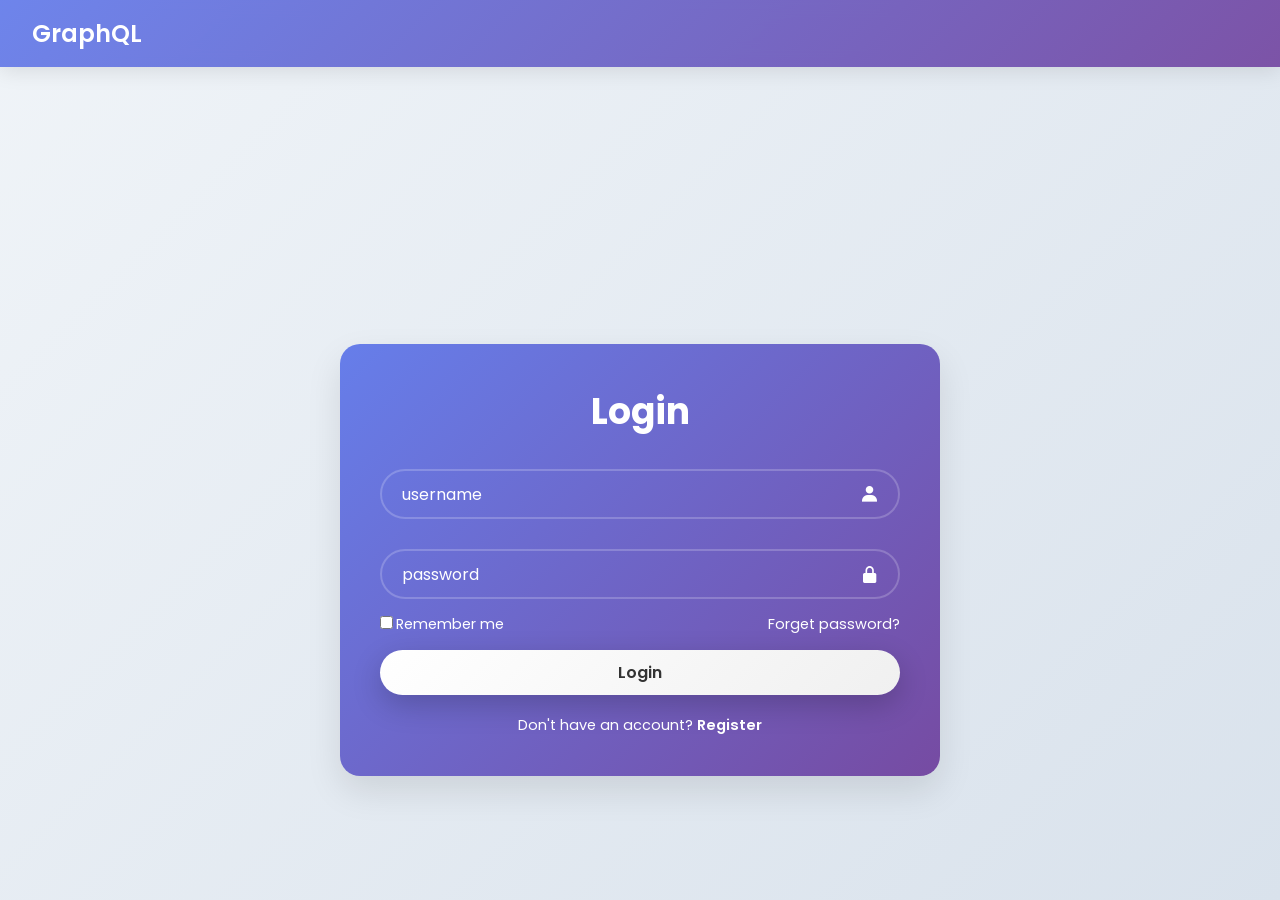
==== index.html @ 5c152f26 "graphql profile,login,register styles" ====
<!DOCTYPE html>
<html lang="en">
<head>
  <meta charset="UTF-8">
  <meta http-equiv="X-UA-Compatible" content="IE=edge">
  <meta name="viewport" content="width=device-width, initial-scale=1.0">
  <title>Login | GraphQL</title>
  <link rel="stylesheet" href="style.css">
  <link rel="stylesheet" href="https://unpkg.com/boxicons@2.1.4/css/boxicons.min.css">
  <script src="shared.js" defer></script>
</head>
<body class="guest-mode">

  <nav class="navbar">
    <h2>GraphQL</h2>
    <div class="navbar-right">
      <span class="welcome-text" id="welcomeText">Welcome, Guest</span>
      <button id="accountBtn" title="Account"><i class='bx bx-user'></i></button>
      <button id="logoutBtn">Logout</button>
    </div>
  </nav>

  <div class="wrapper">
    <form action="">
      <h1>Login</h1>
      <div class="input-box">
        <input type="text" placeholder="username" required>
        <i class="bx bxs-user"></i>
      </div>
      <div class="input-box">
        <input type="password" placeholder="password" required>
        <i class="bx bxs-lock-alt"></i>
      </div>
      <div class="remember-forget">
        <label><input type="checkbox">Remember me</label>
        <a href="#">Forget password?</a>
      </div>
      <button type="submit" class="btn">Login</button>
      <div class="register-link">
      <p>Don't have an account? <a href="register.html">Register</a></p>
      </div>
    </form>
  </div>

  <script>
    document.addEventListener('DOMContentLoaded', function() {
      const user = localStorage.getItem('user') || 'Guest';
      const welcomeText = document.getElementById('welcomeText');
      if (welcomeText) welcomeText.textContent = `Welcome, ${user}`;

      const form = document.querySelector('form');
      if (form) {
        form.addEventListener('submit', function(e) {
          e.preventDefault();
          const usernameInput = document.querySelector('input[type="text"]:first-of-type');
          const username = usernameInput ? usernameInput.value || 'User' : 'User';
          localStorage.setItem('user', username);
          document.body.classList.remove('guest-mode');
          if (welcomeText) welcomeText.textContent = `Welcome, ${username}`;
          alert(`Logged in as ${username}! Check navbar.`);
        });
      }

      const logoutBtn = document.getElementById('logoutBtn');
      if (logoutBtn) {
        logoutBtn.addEventListener('click', function() {
          localStorage.removeItem('user');
          document.body.classList.add('guest-mode');
          if (welcomeText) welcomeText.textContent = 'Welcome, Guest';
          alert('Logged out!');
        });
      }

      const accountBtn = document.getElementById('accountBtn');
      if (accountBtn) {
        accountBtn.addEventListener('click', function() {
          alert('Account settings - demo!');
        });
      }
    });
  </script>
</body>
</html>
---- style.css ----
/* ---login--- */

@import url("https://fonts.googleapis.com/css2?family=Poppins:wght@300;400;500;600;700;800;900&display=swap");

* {
  margin: 0;
  padding: 0;
  box-sizing: border-box;
  font-family: "Poppins", sans-serif;
}

body {
  margin: 0;
  padding-top: 100px;
  min-height: 100vh;
  background: linear-gradient(135deg, #f0f4f8 0%, #d9e2ec 100%);
  color: #333;
  font-family: "Poppins", sans-serif;
  overflow-x: hidden;
  position: relative;
}

body.user-mode .profile-container {
  margin-top: 0;
  padding-top: 2rem;
}

body.guest-mode {
  display: flex;
  justify-content: center;
  align-items: center;
}

.navbar {
  position: fixed;
  top: 0;
  left: 0;
  right: 0;
  background: linear-gradient(135deg, rgba(102, 126, 234, 0.95), rgba(118, 75, 162, 0.95));
  backdrop-filter: blur(10px);
  padding: 1rem 2rem;
  display: flex;
  justify-content: space-between;
  align-items: center;
  z-index: 1000;
  box-shadow: 0 4px 20px rgba(0,0,0,0.1);
  color: #fff;
}

.navbar-right {
  display: flex;
  align-items: center;
  gap: 1rem;
}

.welcome-text {
  font-weight: 500;
  opacity: 0.9;
  font-size: 0.95rem;
}

.navbar h2 {
  margin: 0;
  font-size: 1.5rem;
  font-weight: 600;
}

#accountBtn {
  background: rgba(255,255,255,0.2);
  border: 1px solid rgba(255,255,255,0.3);
  color: #fff;
  width: 40px;
  height: 40px;
  border-radius: 50%;
  cursor: pointer;
  font-size: 1.2rem;
  display: flex;
  align-items: center;
  justify-content: center;
  transition: all 0.3s ease;
}

#accountBtn:hover {
  background: rgba(255,255,255,0.3);
  transform: translateY(-2px) scale(1.05);
  box-shadow: 0 5px 15px rgba(0,0,0,0.2);
}

#logoutBtn {
  background: rgba(255,255,255,0.2);
  border: 1px solid rgba(255,255,255,0.3);
  color: #fff;
  padding: 0.5rem 1.5rem;
  border-radius: 25px;
  cursor: pointer;
  font-size: 0.9rem;
  font-weight: 500;
  transition: all 0.3s ease;
}

#logoutBtn:hover {
  background: rgba(255,255,255,0.3);
  transform: translateY(-2px);
  box-shadow: 0 5px 15px rgba(0,0,0,0.2);
}

.guest-mode .welcome-text,
.guest-mode #logoutBtn,
.guest-mode #accountBtn {
  display: none !important;
}

.wrapper {
  margin-top: 120px;
  width: 600px;
  background: linear-gradient(135deg, #667eea 0%, #764ba2 100%);
  color: #fff;
  padding: 40px;
  border-radius: 20px;
  box-shadow: 0 15px 35px rgba(0, 0, 0, 0.1);
}

.profile-container {
  max-width: 1200px;
  margin: 2rem auto 0;
  padding: 0 2rem;
  display: grid;
  grid-template-columns: 1fr 1fr;
  gap: 2rem;
  align-items: start;
}

@media (max-width: 768px) {
  .profile-container {
    grid-template-columns: 1fr;
    padding: 0 1rem;
    gap: 1rem;
  }
  
  #xpGraph {
    width: 100% !important;
    height: 200 !important;
  }
  
  .card svg {
    max-width: 100%;
    height: auto;
  }
}

/* Chart enhancements */
.card svg rect {
  transition: all 0.5s ease;
}

.card svg text {
  font-family: 'Poppins', sans-serif;
}

/* Original login styles */

@media (max-width: 640px) {
  .wrapper {
    width: 90%;
    margin: 20px auto;
  }
  .wrapper .input-row {
    flex-direction: column;
    gap: 10px;
  }
}

.wrapper h1 {
  font-size: 36px;
  text-align: center;
}

.wrapper .input-row {
  display: flex;
  gap: 15px;
  margin: 10px 0;
}

.wrapper .input-row .input-box {
  flex: 1;
  position: relative;
  height: 50px;
}

.wrapper .input-box {
  position: relative;
  width: 100%;
  height: 50px;
  margin: 30px 0;
}

.input-box input {
  width: 100%;
  height: 100%;
  background: transparent;
  border: none;
  outline: none;
  border: 2px solid rgba(255,255,255,0.2);
  border-radius: 40px;
  font-size: 16px;
  color: #fff;
  padding: 20px 45px 20px 20px;
}

.input-box input::placeholder {
  color: #fff;
}

.input-box i {
  position: absolute;
  right: 20px;
  top: 50%;
  transform: translateY(-50%);
  font-size: 20px;
}

.wrapper .remember-forget {
  display: flex;
  justify-content: space-between;
  font-size: 14.5px;
  margin: -15px 0 15px;
}

.remember-forget label input{
  accent-color: #fff;
  margin-right: 3px;
}

.remember-forget a {
  color: #fff;
  text-decoration: none;
}

.remember-forget a:hover {
  text-decoration: underline;
}

.wrapper .btn {
  width: 100%;
  height: 45px;
  background: linear-gradient(135deg, #fff 0%, #f0f0f0 100%);
  border: none;
  outline: none;
  border-radius: 40px;
  box-shadow: 0 10px 30px rgba(0, 0, 0, 0.2);
  cursor: pointer;
  font-size: 16px;
  color: #333;
  font-weight: 600;
  transition: all 0.3s ease;
}

.wrapper .btn:hover {
  transform: translateY(-2px);
  box-shadow: 0 15px 40px rgba(0, 0, 0, 0.3);
}

.wrapper .register-link {
  font-size: 14.5px;
  text-align: center;
  margin-top: 20px;
}

.register-link p a {
  color: #fff;
  text-decoration: none;
  font-weight: 600;
}

.register-link p a:hover {
  text-decoration: underline;
}

/* Profile card styles - rest unchanged */
.card {
  background: rgba(255, 255, 255, 0.1);
  backdrop-filter: blur(15px);
  border: 1px solid rgba(255, 255, 255, 0.2);
  border-radius: 20px;
  padding: 2rem;
  box-shadow: 0 10px 40px rgba(0, 0, 0, 0.1);
  transition: all 0.3s ease;
  position: relative;
  overflow: hidden;
}

/* ... (all other profile styles remain the same - omitted for brevity, included in full file) */
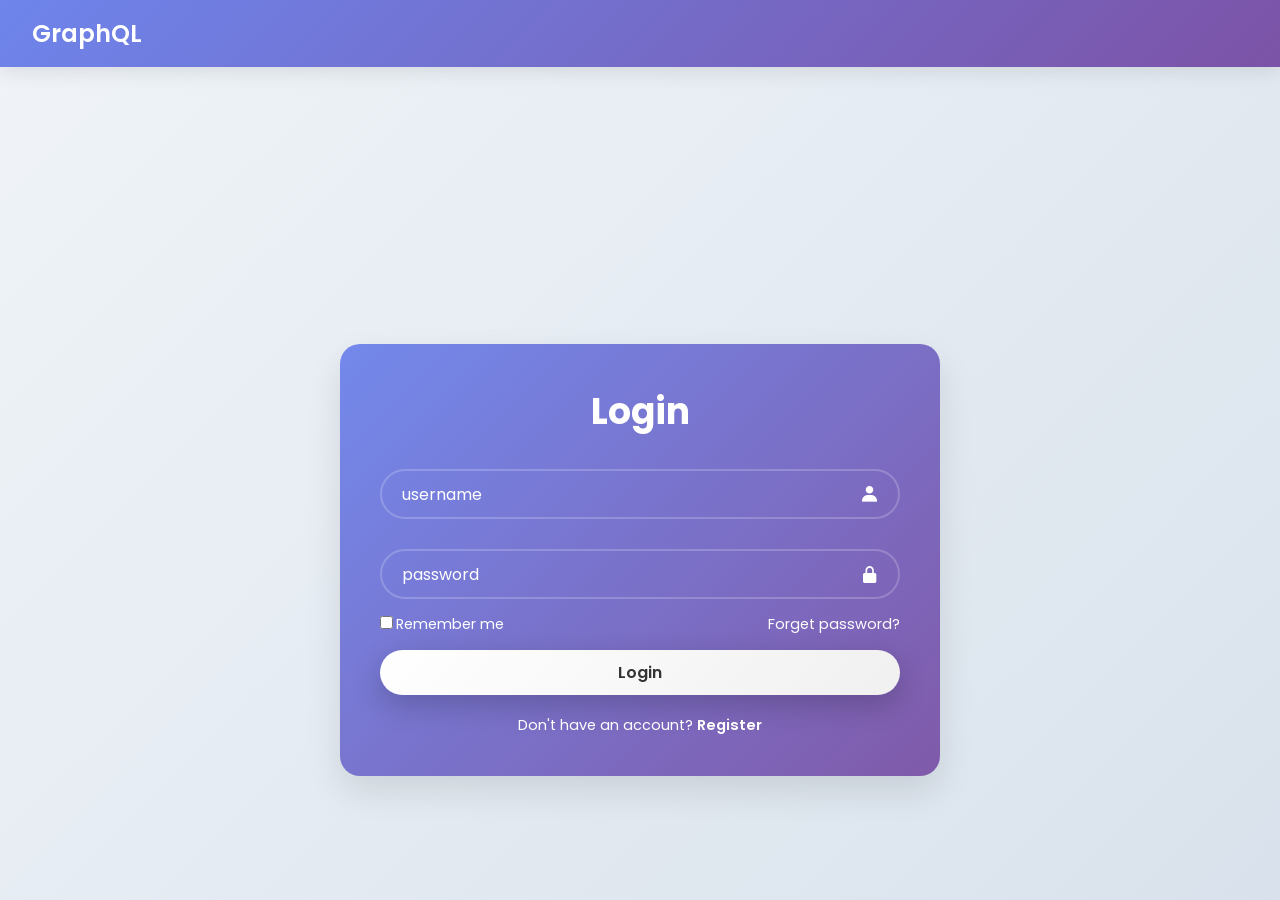
==== commit 1d773c3f: "." ====
--- a/index.html
+++ b/index.html
@@ -7,7 +7,7 @@
   <title>Login | GraphQL</title>
   <link rel="stylesheet" href="style.css">
   <link rel="stylesheet" href="https://unpkg.com/boxicons@2.1.4/css/boxicons.min.css">
-  <script src="shared.js" defer></script>
+
 </head>
 <body class="guest-mode">
 
@@ -42,42 +42,6 @@
     </form>
   </div>
 
-  <script>
-    document.addEventListener('DOMContentLoaded', function() {
-      const user = localStorage.getItem('user') || 'Guest';
-      const welcomeText = document.getElementById('welcomeText');
-      if (welcomeText) welcomeText.textContent = `Welcome, ${user}`;
 
-      const form = document.querySelector('form');
-      if (form) {
-        form.addEventListener('submit', function(e) {
-          e.preventDefault();
-          const usernameInput = document.querySelector('input[type="text"]:first-of-type');
-          const username = usernameInput ? usernameInput.value || 'User' : 'User';
-          localStorage.setItem('user', username);
-          document.body.classList.remove('guest-mode');
-          if (welcomeText) welcomeText.textContent = `Welcome, ${username}`;
-          alert(`Logged in as ${username}! Check navbar.`);
-        });
-      }
-
-      const logoutBtn = document.getElementById('logoutBtn');
-      if (logoutBtn) {
-        logoutBtn.addEventListener('click', function() {
-          localStorage.removeItem('user');
-          document.body.classList.add('guest-mode');
-          if (welcomeText) welcomeText.textContent = 'Welcome, Guest';
-          alert('Logged out!');
-        });
-      }
-
-      const accountBtn = document.getElementById('accountBtn');
-      if (accountBtn) {
-        accountBtn.addEventListener('click', function() {
-          alert('Account settings - demo!');
-        });
-      }
-    });
-  </script>
 </body>
 </html>
--- a/style.css
+++ b/style.css
@@ -113,7 +113,7 @@
 .wrapper {
   margin-top: 120px;
   width: 600px;
-  background: linear-gradient(135deg, #667eea 0%, #764ba2 100%);
+  background: linear-gradient(135deg, rgba(102, 126, 234, 0.9), rgba(118, 75, 162, 0.9));
   color: #fff;
   padding: 40px;
   border-radius: 20px;
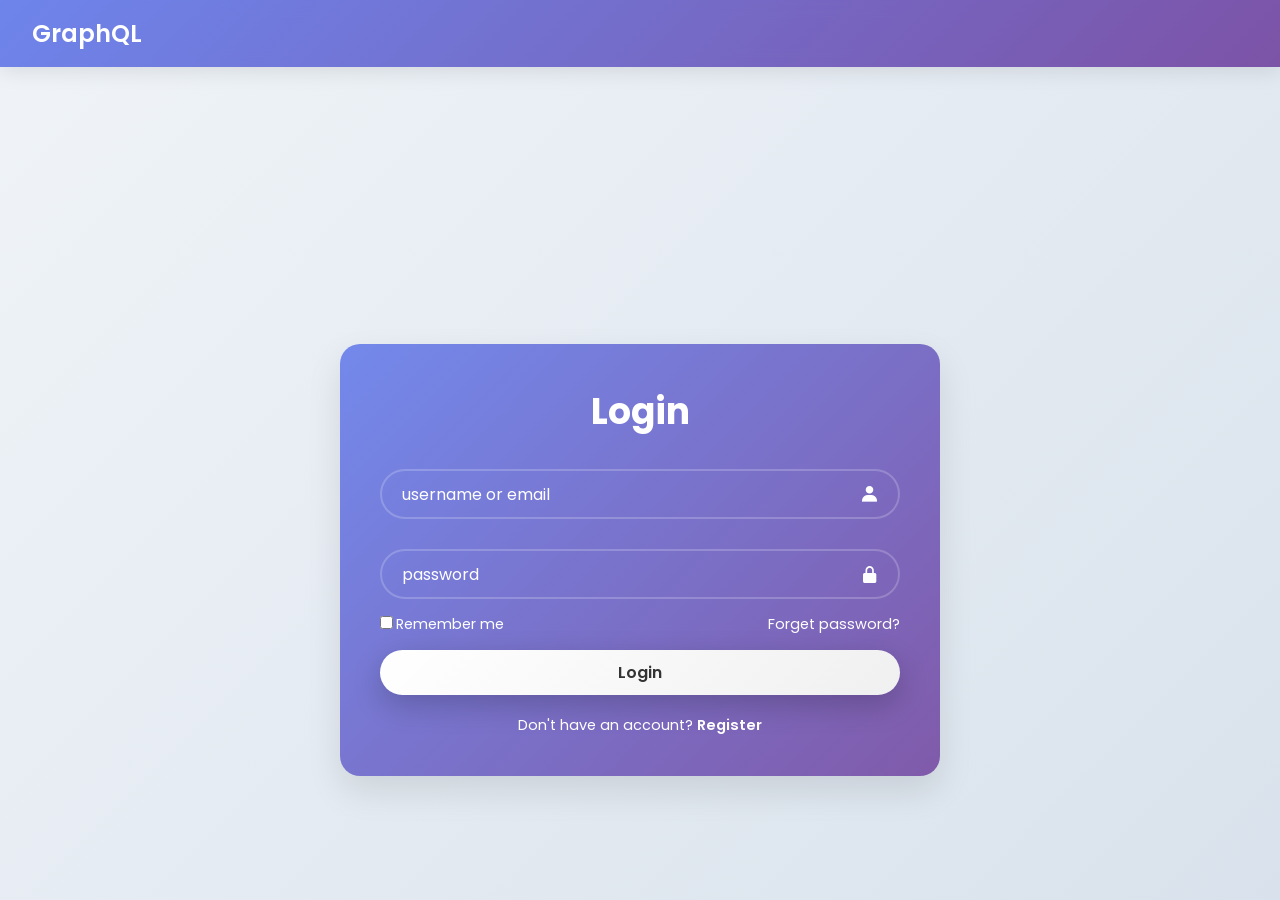
==== commit 641695df: "." ====
--- a/index.html
+++ b/index.html
@@ -9,6 +9,7 @@
   <link rel="stylesheet" href="https://unpkg.com/boxicons@2.1.4/css/boxicons.min.css">
 
 </head>
+
 <body class="guest-mode">
 
   <nav class="navbar">
@@ -21,27 +22,34 @@
   </nav>
 
   <div class="wrapper">
-    <form action="">
+    <form id="loginForm">
       <h1>Login</h1>
+    
       <div class="input-box">
-        <input type="text" placeholder="username" required>
+        <input id="username" type="text" placeholder="username or email" required>
         <i class="bx bxs-user"></i>
       </div>
+    
       <div class="input-box">
-        <input type="password" placeholder="password" required>
+        <input id="password" type="password" placeholder="password" required>
         <i class="bx bxs-lock-alt"></i>
       </div>
+    
       <div class="remember-forget">
         <label><input type="checkbox">Remember me</label>
         <a href="#">Forget password?</a>
       </div>
+    
       <button type="submit" class="btn">Login</button>
+    
+      <p id="error" style="color:red;"></p>
+    
       <div class="register-link">
-      <p>Don't have an account? <a href="register.html">Register</a></p>
+        <p>Don't have an account? <a href="register.html">Register</a></p>
       </div>
     </form>
   </div>
 
-
+  <script src="login.js"></script>
 </body>
 </html>
--- a/style.css
+++ b/style.css
@@ -289,5 +289,23 @@
   overflow: hidden;
 }
 
-/* ... (all other profile styles remain the same - omitted for brevity, included in full file) */
-
+.input-box select {
+  width: 100%;
+  height: 100%;
+  background: transparent;
+  border: 2px solid rgba(255,255,255,0.2);
+  border-radius: 40px;
+  outline: none;
+  font-size: 16px;
+  color: #fff;
+  padding: 0 45px 0 20px;
+  appearance: none;
+}
+
+.input-box select option {
+  color: #333;
+}
+
+.input-box select:invalid {
+  color: #fff;
+}
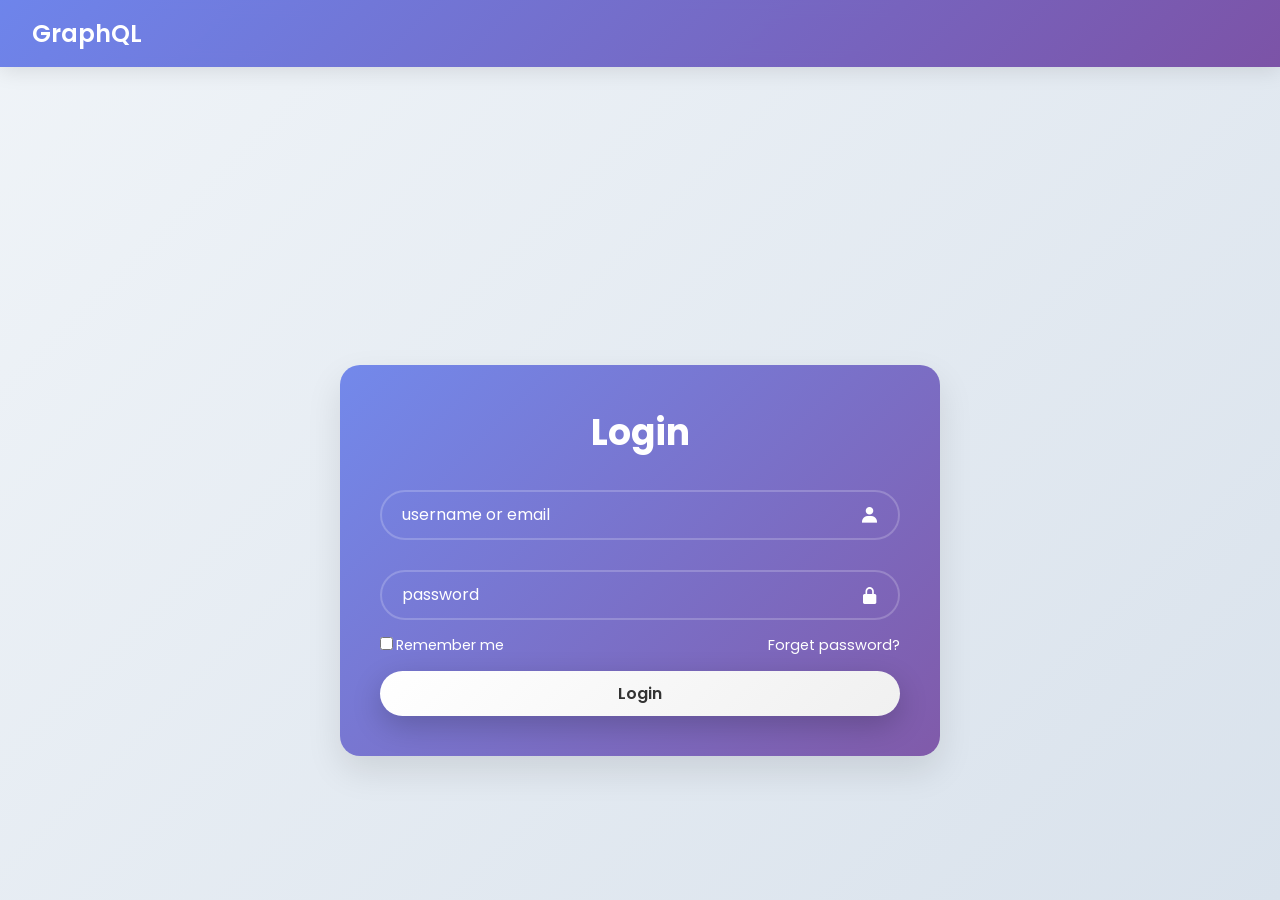
==== commit 3b4fbadf: "Fix script paths and update project for GitHub Pages" ====
--- a/index.html
+++ b/index.html
@@ -44,12 +44,11 @@
     
       <p id="error" style="color:red;"></p>
     
-      <div class="register-link">
-        <p>Don't have an account? <a href="register.html">Register</a></p>
-      </div>
+
     </form>
   </div>
 
-  <script src="login.js"></script>
+  <script src="Js/graphql.js"></script>
+  <script src="Js/login.js"></script>
 </body>
 </html>
--- a/style.css
+++ b/style.css
@@ -260,21 +260,7 @@
   box-shadow: 0 15px 40px rgba(0, 0, 0, 0.3);
 }
 
-.wrapper .register-link {
-  font-size: 14.5px;
-  text-align: center;
-  margin-top: 20px;
-}
-
-.register-link p a {
-  color: #fff;
-  text-decoration: none;
-  font-weight: 600;
-}
-
-.register-link p a:hover {
-  text-decoration: underline;
-}
+
 
 /* Profile card styles - rest unchanged */
 .card {
@@ -308,4 +294,126 @@
 
 .input-box select:invalid {
   color: #fff;
-}+}
+
+/* Profile enhancements */
+.card h3 {
+  margin-bottom: 1rem;
+  font-size: 1.15rem;
+  font-weight: 600;
+  display: flex;
+  align-items: center;
+  gap: 0.5rem;
+}
+
+.card h3 i {
+  font-size: 1.3rem;
+  opacity: 0.9;
+}
+
+.card p {
+  margin: 0.4rem 0;
+  font-size: 0.95rem;
+}
+
+.card p span {
+  font-weight: 600;
+  color: #667eea;
+}
+
+.big-stat {
+  font-size: 2rem;
+  font-weight: 700;
+  margin: 0.5rem 0;
+  color: #764ba2;
+}
+
+.full-width {
+  grid-column: 1 / -1;
+}
+
+.card:hover {
+  transform: translateY(-3px);
+  box-shadow: 0 15px 50px rgba(0, 0, 0, 0.15);
+}
+
+/* Chart containers */
+.chart-wrap {
+  position: relative;
+  width: 100%;
+  margin-top: 1rem;
+}
+
+.chart-wrap svg {
+  width: 100%;
+  height: auto;
+  display: block;
+  overflow: visible;
+}
+
+/* Tooltip */
+.tooltip {
+  position: absolute;
+  background: rgba(0, 0, 0, 0.85);
+  color: #fff;
+  padding: 0.5rem 0.75rem;
+  border-radius: 8px;
+  font-size: 0.85rem;
+  pointer-events: none;
+  opacity: 0;
+  transition: opacity 0.2s ease;
+  z-index: 10;
+  white-space: nowrap;
+  box-shadow: 0 4px 15px rgba(0, 0, 0, 0.3);
+}
+
+.tooltip strong {
+  display: block;
+  margin-bottom: 0.2rem;
+  font-weight: 600;
+}
+
+/* Stats cards background tint */
+.card.stats {
+  background: linear-gradient(135deg, rgba(102, 126, 234, 0.15), rgba(118, 75, 162, 0.15));
+}
+
+/* Responsive graph sizing */
+@media (max-width: 768px) {
+  .profile-container {
+    grid-template-columns: 1fr;
+    padding: 0 1rem;
+    gap: 1rem;
+  }
+
+  .full-width {
+    grid-column: 1 / -1;
+  }
+
+  .chart-wrap svg {
+    max-width: 100%;
+    height: auto;
+  }
+
+  .big-stat {
+    font-size: 1.5rem;
+  }
+}
+
+/* Loading / error states inside cards */
+.card .btn {
+  margin-top: 1rem;
+  background: linear-gradient(135deg, #fff 0%, #f0f0f0 100%);
+  color: #333;
+  border: none;
+  padding: 0.6rem 1.5rem;
+  border-radius: 25px;
+  font-weight: 600;
+  cursor: pointer;
+  transition: all 0.3s ease;
+}
+
+.card .btn:hover {
+  transform: translateY(-2px);
+  box-shadow: 0 10px 25px rgba(0, 0, 0, 0.2);
+}
